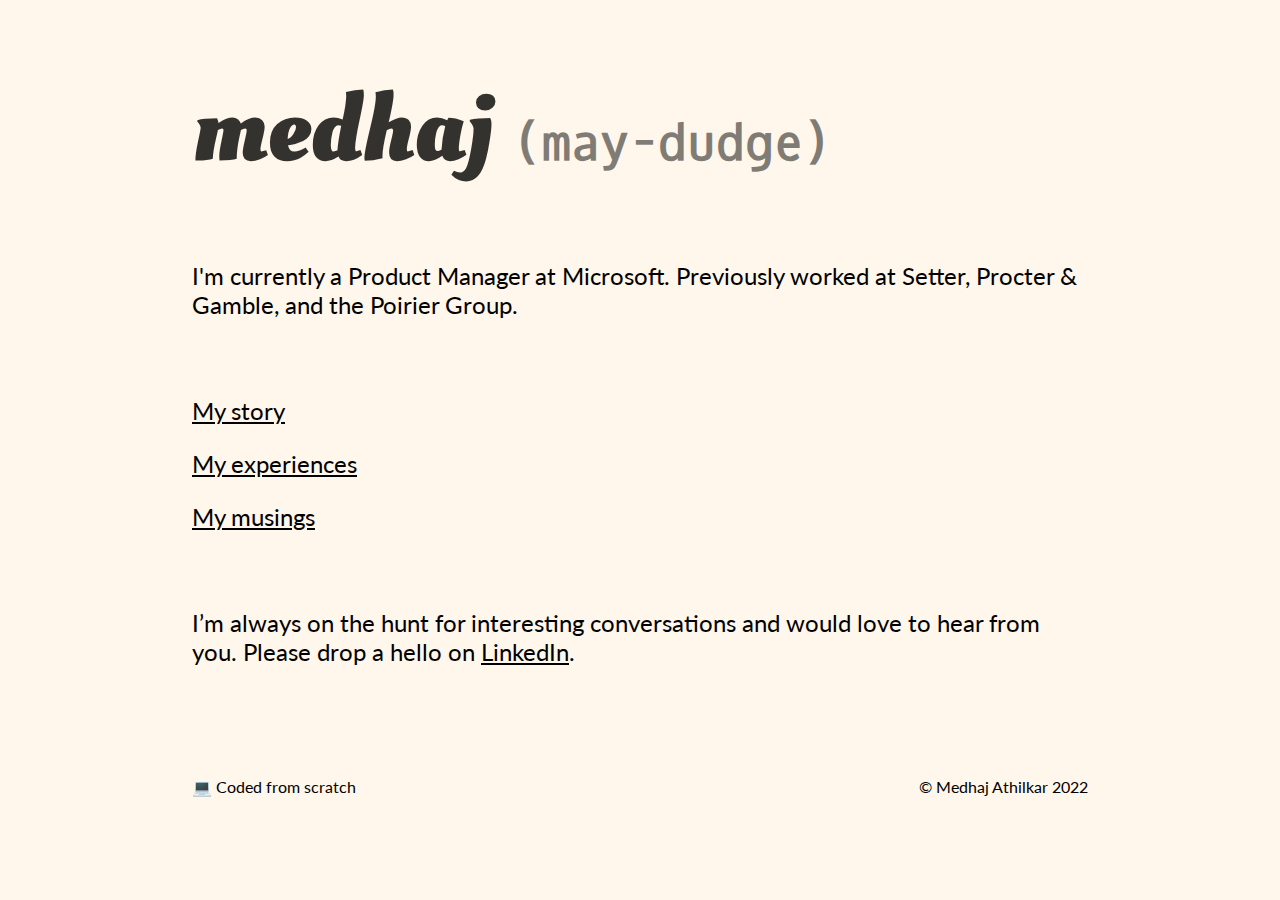
==== index.html @ eb700531 "added dimension to og meta tags" ====
<!DOCTYPE html>
<html>

<head>
    <title>Medhaj Athilkar</title>
    <!-- This is my personal website-->
    <link rel="stylesheet" href="style.css">

    <link rel="preconnect" href="https://fonts.googleapis.com">
    <link rel="preconnect" href="https://fonts.gstatic.com" crossorigin>
    <link href="https://fonts.googleapis.com/css2?family=Oleo+Script&display=swap" rel="stylesheet">

    <link rel="preconnect" href="https://fonts.googleapis.com">
    <link rel="preconnect" href="https://fonts.gstatic.com" crossorigin>
    <link href="https://fonts.googleapis.com/css2?family=Oxygen+Mono&display=swap" rel="stylesheet">

    <link rel="preconnect" href="https://fonts.googleapis.com">
    <link rel="preconnect" href="https://fonts.gstatic.com" crossorigin>
    <link href="https://fonts.googleapis.com/css2?family=Lato&display=swap" rel="stylesheet">

    <meta name="viewport" content="width=device-width, initial-scale=1.0">

    <meta name="description" content="Product Manager at Microsoft. Here's my story.">
    <meta name="keywords" content="Medhaj Athilkar, Athilkar, Medhaj, Product Manager, Product">
    <meta name="title" content="Medhaj Athilkar">

    <meta name="robots" content="index, follow" />

    <meta property="og:type" content="website">
    <meta property="og:url" content="https://www.medhaj.me/" />
    <meta property="og:title" content="Medhaj Athilkar" />
    <meta property="og:description" content="Product Manager at Microsoft. Here's my story." />
    <meta property="og:image" content="/Images/cover_image.png" />
    <meta property="og:image:width" content="1338"/>
    <meta property="og:image:height" content="414"/>

    <meta property="twitter:card" content="summary_large_image">
    <meta property="twitter:url" content="https://www.medhaj.me/">
    <meta property="twitter:title" content="Medhaj Athilkar">
    <meta property="twitter:description" content="Product Manager at Microsoft. Here's my story.">
    <meta property="twitter:image" content="/Images/cover_image.png">
    

    <link rel="icon" type="image/x-icon" href="Images/m.png">

    <!-- Global site tag (gtag.js) - Google Analytics -->
    <script async src="https://www.googletagmanager.com/gtag/js?id=G-GQ44MQFB4Q"></script>
    <script>
        window.dataLayer = window.dataLayer || [];
        function gtag(){dataLayer.push(arguments);}
        gtag('js', new Date());

        gtag('config', 'G-GQ44MQFB4Q');
    </script>

</head>


<body>
    <div>
        <h1 >
            <span class="name">medhaj</span> 
            <span class = "pro">(may-dudge)</span>
        </h1>
        <p> <span class="grabber"> I'm currently a Product Manager at Microsoft. Previously worked at Setter, Procter & Gamble, and the Poirier Group. </span> </p>
        <br>
        <p><a href="story.html">My story</a> </p>
        <p><a href="experiences.html">My experiences</a> </p>
        <p><a href="musings.html">My musings</a> </p>
        <br>
        <p> I’m always on the hunt for interesting conversations and would love to hear from you. Please drop a hello on <a href="https://www.linkedin.com/in/medhajathilkar" target="=_blank">LinkedIn</a>.</p>
    </div>
    
</body>


<br><br><br>
<footer>
    <!--
    <p>&#x1F4BB; Coded from scratch</p>
    <p class="copyright">&copy; Medhaj Athilkar 2022</p>
    -->
    <div class="scratch">&#x1F4BB; Coded from scratch</div>
    <div class="copyright">&copy; Medhaj Athilkar 2022</div>
    
</footer>

</html>
---- style.css ----
html {
    background-color: rgba(255, 235, 205,0.4);

    
}

h1{
    font-family: 'Oleo Script', cursive;
    font-size: 6rem;
    color: rgba(0, 0, 0, 0.8);

}

.name {
    font-family: 'Oleo Script', cursive;
    font-size: 6rem;
    color: rgba(0, 0, 0, 0.8);
}

.pro {
    font-family: 'Oxygen Mono', monospace;
    font-size: 3rem;
    color: rgba(0, 0, 0, 0.5);
}

.grabber {
    font-family: 'Lato', sans-serif;
    font-size: 1.5rem;
    color: rgba(0, 0, 0, 1);

}

body {
    font-family: 'Lato', sans-serif;
    font-size: 1.5rem;
    color: rgba(0, 0, 0, 1);
    max-width: 70%;
    margin: auto;

}

a:link {
    color: black;
    background-color: transparent;
    text-decoration: underline;
  }
  
a:visited {
    color: black;
    background-color: transparent;
    text-decoration: underline;
  }

footer {
    font-family: 'Lato', sans-serif;
    font-size: 1rem;
    color: rgba(0, 0, 0, 1);
    display: flex;
    justify-content: space-between;
    padding-bottom: 30px;

  }

h2{
    font-family: 'Lato', sans-serif;
    color: rgba(0, 0, 0, 1);
}

h3{
    font-family: 'Lato', sans-serif;
    font-size: 1.5rem;
    font-weight: bold;
    color: rgba(0, 0, 0, 1);
}

.copyright{
    text-align: left;
}

/* CSS for timeline below */

* {
  box-sizing: border-box;
}

/* The actual timeline (the vertical ruler) */
.timeline {
  position: relative;
  max-width: 1200px;
  margin: 0 auto;
}

/* The actual timeline (the vertical ruler) */
.timeline::after {
  content: '';
  position: absolute;
  width: 6px;
  background-color: white;
  top: 0;
  bottom: 0;
  left: 50%;
  margin-left: -3px;
}

/* Container around content */
.container {
  padding: 10px 40px;
  position: relative;
  background-color: inherit;
  width: 50%;
}

/* The circles on the timeline */
.container::after {
  content: '';
  position: absolute;
  width: 25px;
  height: 25px;
  right: -17px;
  background-color: white;
  border: 4px solid #FF9F55;
  top: 15px;
  border-radius: 50%;
  z-index: 1;
}

/* Place the container to the left */
.left {
  left: 0;
}

/* Place the container to the right */
.right {
  left: 50%;
}

/* Add arrows to the left container (pointing right) */
.left::before {
  content: " ";
  height: 0;
  position: absolute;
  top: 22px;
  width: 0;
  z-index: 1;
  right: 30px;
  border: medium solid white;
  border-width: 10px 0 10px 10px;
  border-color: transparent transparent transparent white;
}

/* Add arrows to the right container (pointing left) */
.right::before {
  content: " ";
  height: 0;
  position: absolute;
  top: 22px;
  width: 0;
  z-index: 1;
  left: 30px;
  border: medium solid white;
  border-width: 10px 10px 10px 0;
  border-color: transparent white transparent transparent;
}

/* Fix the circle for containers on the right side */
.right::after {
  left: -16px;
}

/* The actual content */
.content {
  padding: 20px 30px;
  background-color: white;
  position: relative;
  border-radius: 6px;
}





/* CSS for mobile devices below */

@media screen and (max-width:800px) {
  
  h1{
    font-family: 'Oleo Script', cursive;
    font-size: 3rem;
    color: rgba(0, 0, 0, 0.8);
  }

  .name {
    font-family: 'Oleo Script', cursive;
    font-size: 3rem;
    color: rgba(0, 0, 0, 0.8);
  }

  .pro {
    font-family: 'Oxygen Mono', monospace;
    font-size: 1rem;
    color: rgba(0, 0, 0, 0.5);
  }


  .grabber {
    font-family: 'Lato', sans-serif;
    font-size: 1.25rem;
    color: rgba(0, 0, 0, 1);

  }

  body {
    font-family: 'Lato', sans-serif;
    font-size: 1.25rem;
    color: rgba(0, 0, 0, 1);
    max-width: 80%;
    margin: auto;

  }

  a:link {
    color: black;
    background-color: transparent;
    text-decoration: underline;
  }
  
  a:visited {
    color: black;
    background-color: transparent;
    text-decoration: underline;
  }

  footer {
    font-family: 'Lato', sans-serif;
    font-size: 0.7rem;
    color: rgba(0, 0, 0, 1);
    display: flex;
    flex-direction: column;
    justify-content: space-between;
    padding-bottom: 30px;
    margin-top: 0%;

  }

  .copyright{
    text-align: left;
    margin-top: 5px;
  }

  h2{
    font-family: 'Lato', sans-serif;
    color: rgba(0, 0, 0, 1);
    font-size: 1.3rem;

  }

  h3{
    font-family: 'Lato', sans-serif;
    font-size: 1.2rem;
    font-weight: bold;
    color: rgba(0, 0, 0, 1);
  }

  /* Place the timelime to the left */
  .timeline::after {
    left: 31px;
  }

/* Full-width containers */
  .container {
    width: 100%;
    padding-left: 70px;
    padding-right: 25px;
  }

/* Make sure that all arrows are pointing leftwards */
  .container::before {
    left: 60px;
    border: medium solid white;
    border-width: 10px 10px 10px 0;
    border-color: transparent white transparent transparent;
  }

/* Make sure all circles are at the same spot */
  .left::after, .right::after {
    left: 15px;
  }

/* Make all right containers behave like the left ones */
  .right {
    left: 0%;
  }
  
}

/*
  *{
    border: 1px solid red;
  }
  
*/
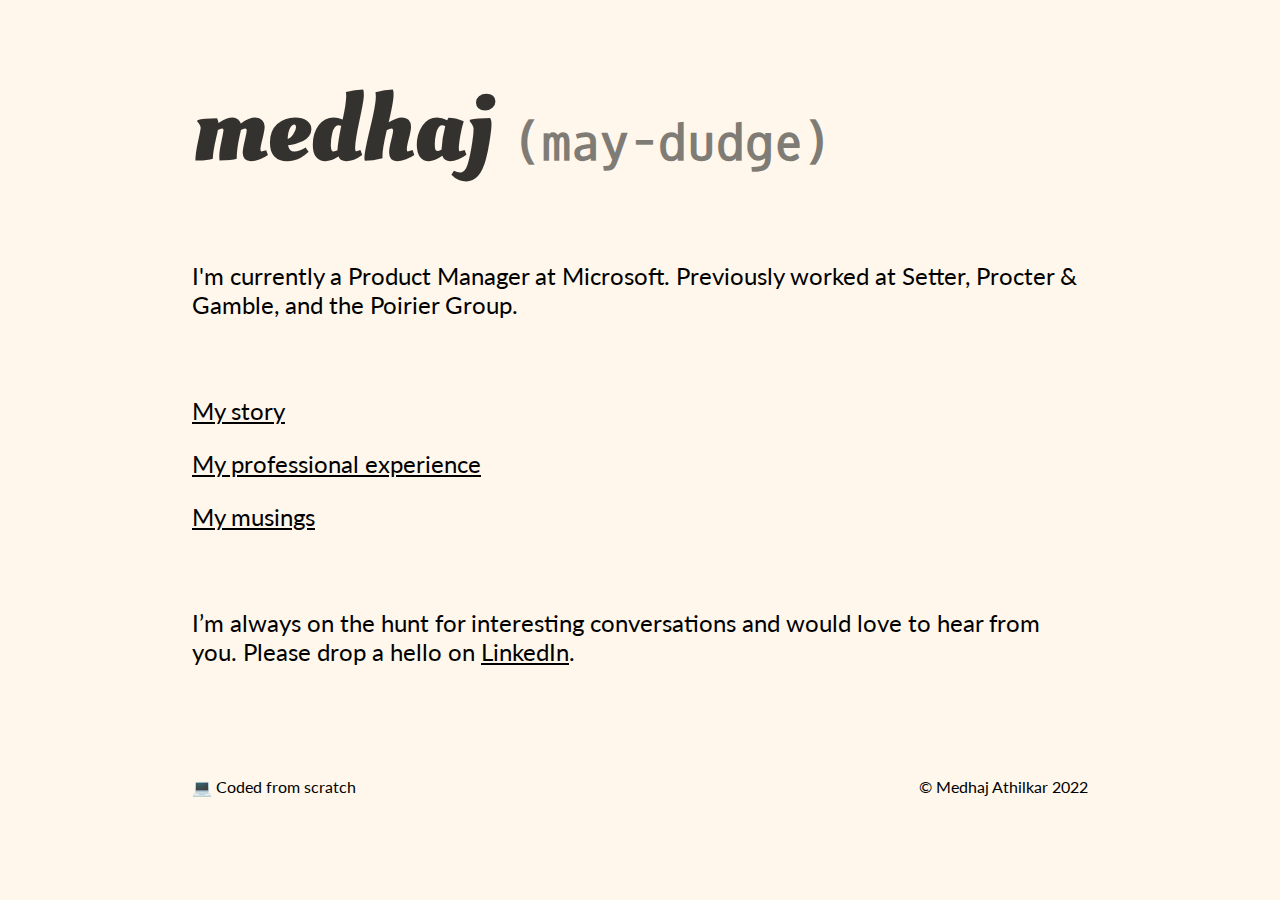
==== commit 289f111d: "testing drop down" ====
--- a/index.html
+++ b/index.html
@@ -20,8 +20,8 @@
 
     <meta name="viewport" content="width=device-width, initial-scale=1.0">
 
-    <meta name="description" content="Product Manager at Microsoft. Here's my story.">
-    <meta name="keywords" content="Medhaj Athilkar, Athilkar, Medhaj, Product Manager, Product">
+    <meta name="description" content="Product Manager at Microsoft amongst other things. Here's my story.">
+    <meta name="keywords" content="Medhaj Athilkar, Athilkar, Medhaj, Product Manager, Product, Medhaj personal website">
     <meta name="title" content="Medhaj Athilkar">
 
     <meta name="robots" content="index, follow" />
@@ -29,7 +29,7 @@
     <meta property="og:type" content="website">
     <meta property="og:url" content="https://www.medhaj.me/" />
     <meta property="og:title" content="Medhaj Athilkar" />
-    <meta property="og:description" content="Product Manager at Microsoft. Here's my story." />
+    <meta property="og:description" content="Product Manager at Microsoft amongst other things. Here's my story." />
     <meta property="og:image" content="/Images/cover_image.png" />
     <meta property="og:image:width" content="1338"/>
     <meta property="og:image:height" content="414"/>
@@ -37,7 +37,7 @@
     <meta property="twitter:card" content="summary_large_image">
     <meta property="twitter:url" content="https://www.medhaj.me/">
     <meta property="twitter:title" content="Medhaj Athilkar">
-    <meta property="twitter:description" content="Product Manager at Microsoft. Here's my story.">
+    <meta property="twitter:description" content="Product Manager at Microsoft amongst other things. Here's my story.">
     <meta property="twitter:image" content="/Images/cover_image.png">
     
 
@@ -65,7 +65,7 @@
         <p> <span class="grabber"> I'm currently a Product Manager at Microsoft. Previously worked at Setter, Procter & Gamble, and the Poirier Group. </span> </p>
         <br>
         <p><a href="story.html">My story</a> </p>
-        <p><a href="experiences.html">My experiences</a> </p>
+        <p><a href="experiences.html">My professional experience</a> </p>
         <p><a href="musings.html">My musings</a> </p>
         <br>
         <p> I’m always on the hunt for interesting conversations and would love to hear from you. Please drop a hello on <a href="https://www.linkedin.com/in/medhajathilkar" target="=_blank">LinkedIn</a>.</p>
--- a/style.css
+++ b/style.css
@@ -301,3 +301,40 @@
 */
 
 
+/* Style the button that is used to open and close the collapsible content */
+.collapsible {
+  background-color: #eee;
+  color: #444;
+  cursor: pointer;
+  padding: 18px;
+  width: 100%;
+  border: none;
+  text-align: left;
+  outline: none;
+  font-size: 15px;
+}
+
+/* Add a background color to the button if it is clicked on (add the .active class with JS), and when you move the mouse over it (hover) */
+.active, .collapsible:hover {
+  background-color: #ccc;
+}
+
+/* Style the collapsible content. Note: hidden by default */
+.kcontent {
+  padding: 0 18px;
+  display: none;
+  overflow: hidden;
+  background-color: #f1f1f1;
+}
+
+.collapsible:after {
+  content: '\02795'; /* Unicode character for "plus" sign (+) */
+  font-size: 13px;
+  color: white;
+  float: right;
+  margin-left: 5px;
+}
+
+.active:after {
+  content: "\2796"; /* Unicode character for "minus" sign (-) */
+}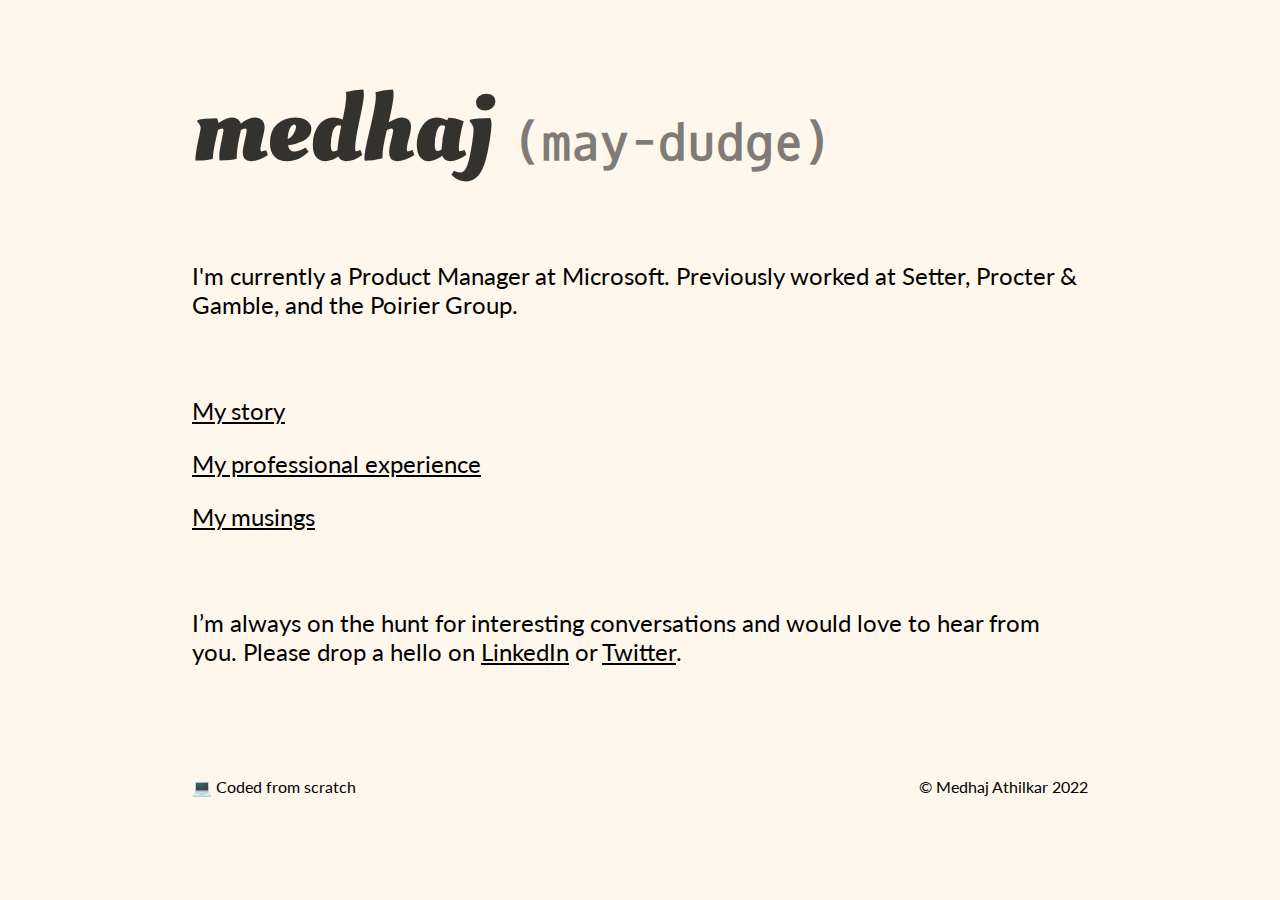
==== commit 2c88ceaa: "added twitter @" ====
--- a/index.html
+++ b/index.html
@@ -2,7 +2,7 @@
 <html>
 
 <head>
-    <title>Medhaj Athilkar</title>
+    <title>medhaj (may-dudge)</title>
     <!-- This is my personal website-->
     <link rel="stylesheet" href="style.css">
 
@@ -34,7 +34,8 @@
     <meta property="og:image:width" content="1338"/>
     <meta property="og:image:height" content="414"/>
 
-    <meta property="twitter:card" content="summary_large_image">
+    <!--<meta property="twitter:card" content="summary_large_image">-->
+    <meta property="twitter:card" content="summary">
     <meta property="twitter:url" content="https://www.medhaj.me/">
     <meta property="twitter:title" content="Medhaj Athilkar">
     <meta property="twitter:description" content="Product Manager at Microsoft amongst other things. Here's my story.">
@@ -65,10 +66,10 @@
         <p> <span class="grabber"> I'm currently a Product Manager at Microsoft. Previously worked at Setter, Procter & Gamble, and the Poirier Group. </span> </p>
         <br>
         <p><a href="story.html">My story</a> </p>
-        <p><a href="experiences.html">My professional experience</a> </p>
+        <p><a href="professional_experience.html">My professional experience</a> </p>
         <p><a href="musings.html">My musings</a> </p>
         <br>
-        <p> I’m always on the hunt for interesting conversations and would love to hear from you. Please drop a hello on <a href="https://www.linkedin.com/in/medhajathilkar" target="=_blank">LinkedIn</a>.</p>
+        <p> I’m always on the hunt for interesting conversations and would love to hear from you. Please drop a hello on <a href="https://www.linkedin.com/in/medhajathilkar" target="=_blank">LinkedIn</a> or <a href="https://www.twitter.com/MedhajA" target="=_blank">Twitter</a>.</p>
     </div>
     
 </body>
--- a/style.css
+++ b/style.css
@@ -169,7 +169,7 @@
 
 /* The actual content */
 .content {
-  padding: 20px 30px;
+  padding: 20px 30px; /*original 20px 30px*/
   background-color: white;
   position: relative;
   border-radius: 6px;
@@ -263,19 +263,19 @@
 
   /* Place the timelime to the left */
   .timeline::after {
-    left: 31px;
+    left: 17px; /* original 31px*/
   }
 
 /* Full-width containers */
   .container {
     width: 100%;
-    padding-left: 70px;
-    padding-right: 25px;
+    padding-left: 45px; /* original 70px*/
+    padding-right: 10px; /*original 25px*/
   }
 
 /* Make sure that all arrows are pointing leftwards */
   .container::before {
-    left: 60px;
+    left: 35px; /* original 60px*/
     border: medium solid white;
     border-width: 10px 10px 10px 0;
     border-color: transparent white transparent transparent;
@@ -283,15 +283,44 @@
 
 /* Make sure all circles are at the same spot */
   .left::after, .right::after {
-    left: 15px;
+    left: 1px; /* original 15px*/
   }
 
 /* Make all right containers behave like the left ones */
   .right {
     left: 0%;
   }
-  
-}
+
+
+  /* Reduce font size of collapsible bullet points in mobile*/
+  .collapse {
+  padding-left: 0.8em;
+  font-size: 1rem;
+  }
+
+  /* Specifications for how the content in the timeline will appear on mobile*/
+  .content {
+    padding: 20px 15px; /*original 20px 30px*/ 
+    background-color: white;
+    position: relative;
+    border-radius: 6px;
+  }
+
+  .high {
+    font-size: 1.2rem;
+  }
+  
+}
+
+/*@media screen and (max-width:360px) {
+
+  .collapse {
+    padding-left: 0.6em;
+    font-size: 0.5rem;
+    }
+
+
+}*/
 
 /*
   *{
@@ -303,7 +332,7 @@
 
 /* Style the button that is used to open and close the collapsible content */
 .collapsible {
-  background-color: #eee;
+  background-color: #eee; 
   color: #444;
   cursor: pointer;
   padding: 18px;
@@ -328,7 +357,7 @@
 }
 
 .collapsible:after {
-  content: '\02795'; /* Unicode character for "plus" sign (+) */
+  content: '\02795';   /* Unicode character for "plus" sign (+) */ 
   font-size: 13px;
   color: white;
   float: right;
@@ -337,4 +366,10 @@
 
 .active:after {
   content: "\2796"; /* Unicode character for "minus" sign (-) */
+}
+
+/* Padding for bullet points within the collapsible highlights section*/
+.collapse {
+  padding-left: 0.8em;
+  font-size: 1.2rem;
 }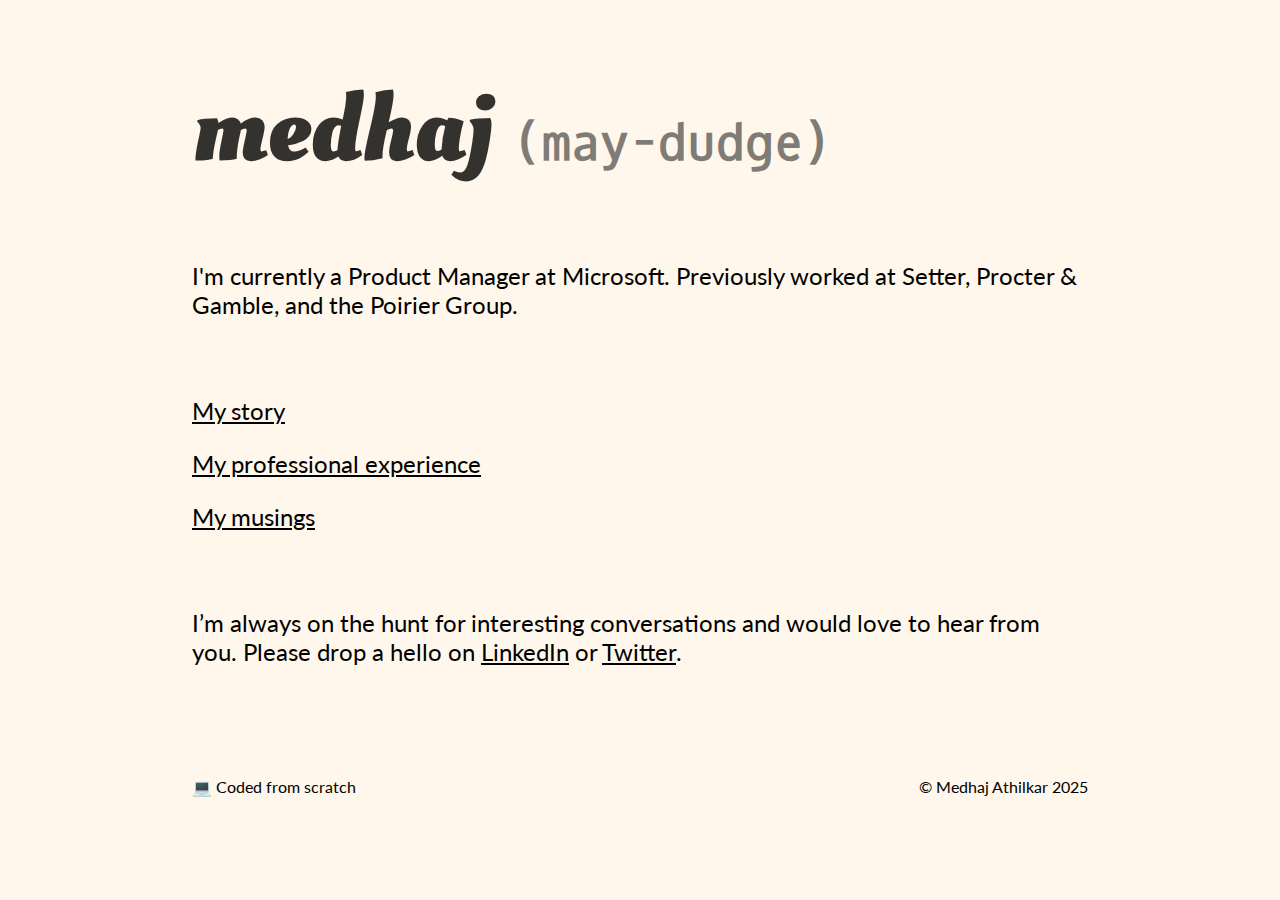
==== commit e2f34e6f: "Update index.html" ====
--- a/index.html
+++ b/index.html
@@ -54,6 +54,19 @@
         gtag('config', 'G-GQ44MQFB4Q');
     </script>
 
+
+    <!-- Hotjar Tracking Code for https://www.medhaj.me/ -->
+    <script>
+        (function(h,o,t,j,a,r){
+            h.hj=h.hj||function(){(h.hj.q=h.hj.q||[]).push(arguments)};
+            h._hjSettings={hjid:2830760,hjsv:6};
+            a=o.getElementsByTagName('head')[0];
+            r=o.createElement('script');r.async=1;
+            r.src=t+h._hjSettings.hjid+j+h._hjSettings.hjsv;
+            a.appendChild(r);
+        })(window,document,'https://static.hotjar.com/c/hotjar-','.js?sv=');
+    </script>
+
 </head>
 
 
@@ -82,8 +95,8 @@
     <p class="copyright">&copy; Medhaj Athilkar 2022</p>
     -->
     <div class="scratch">&#x1F4BB; Coded from scratch</div>
-    <div class="copyright">&copy; Medhaj Athilkar 2022</div>
+    <div class="copyright">&copy; Medhaj Athilkar 2025</div>
     
 </footer>
 
-</html>+</html>
